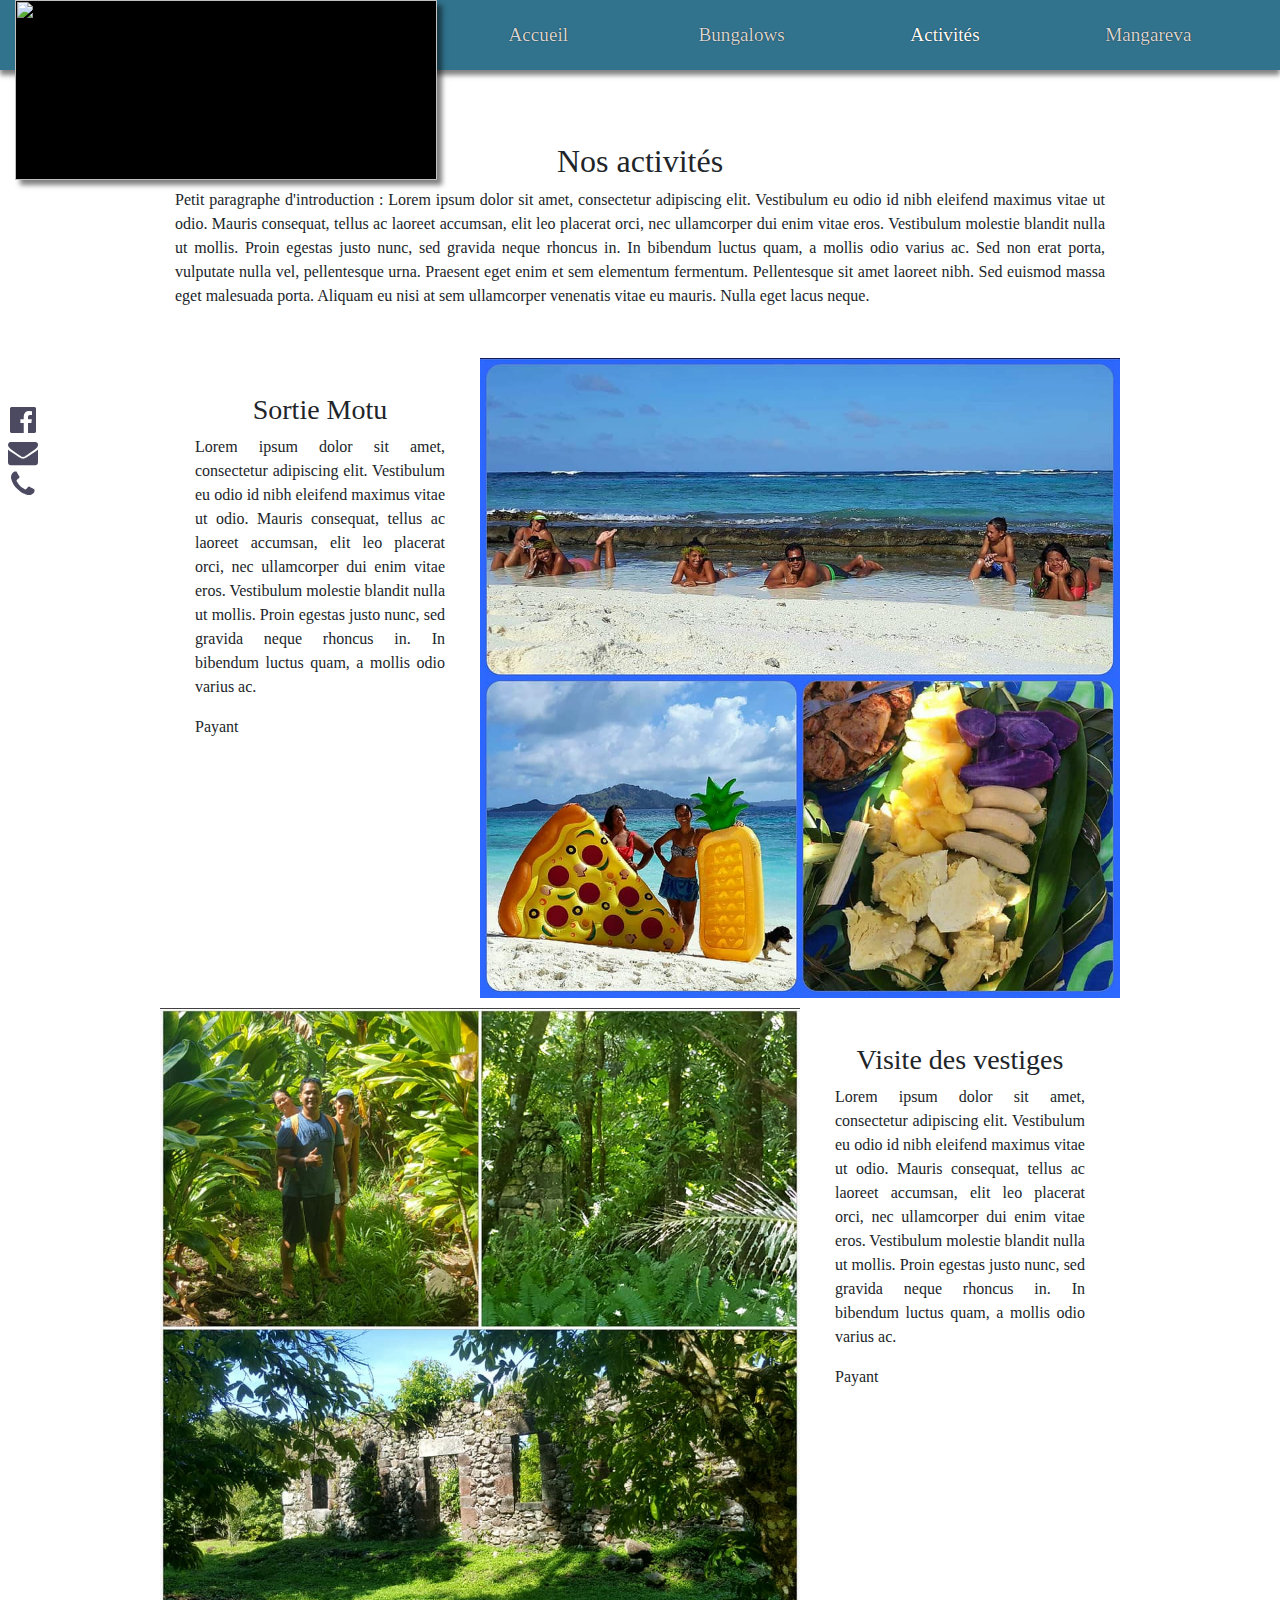
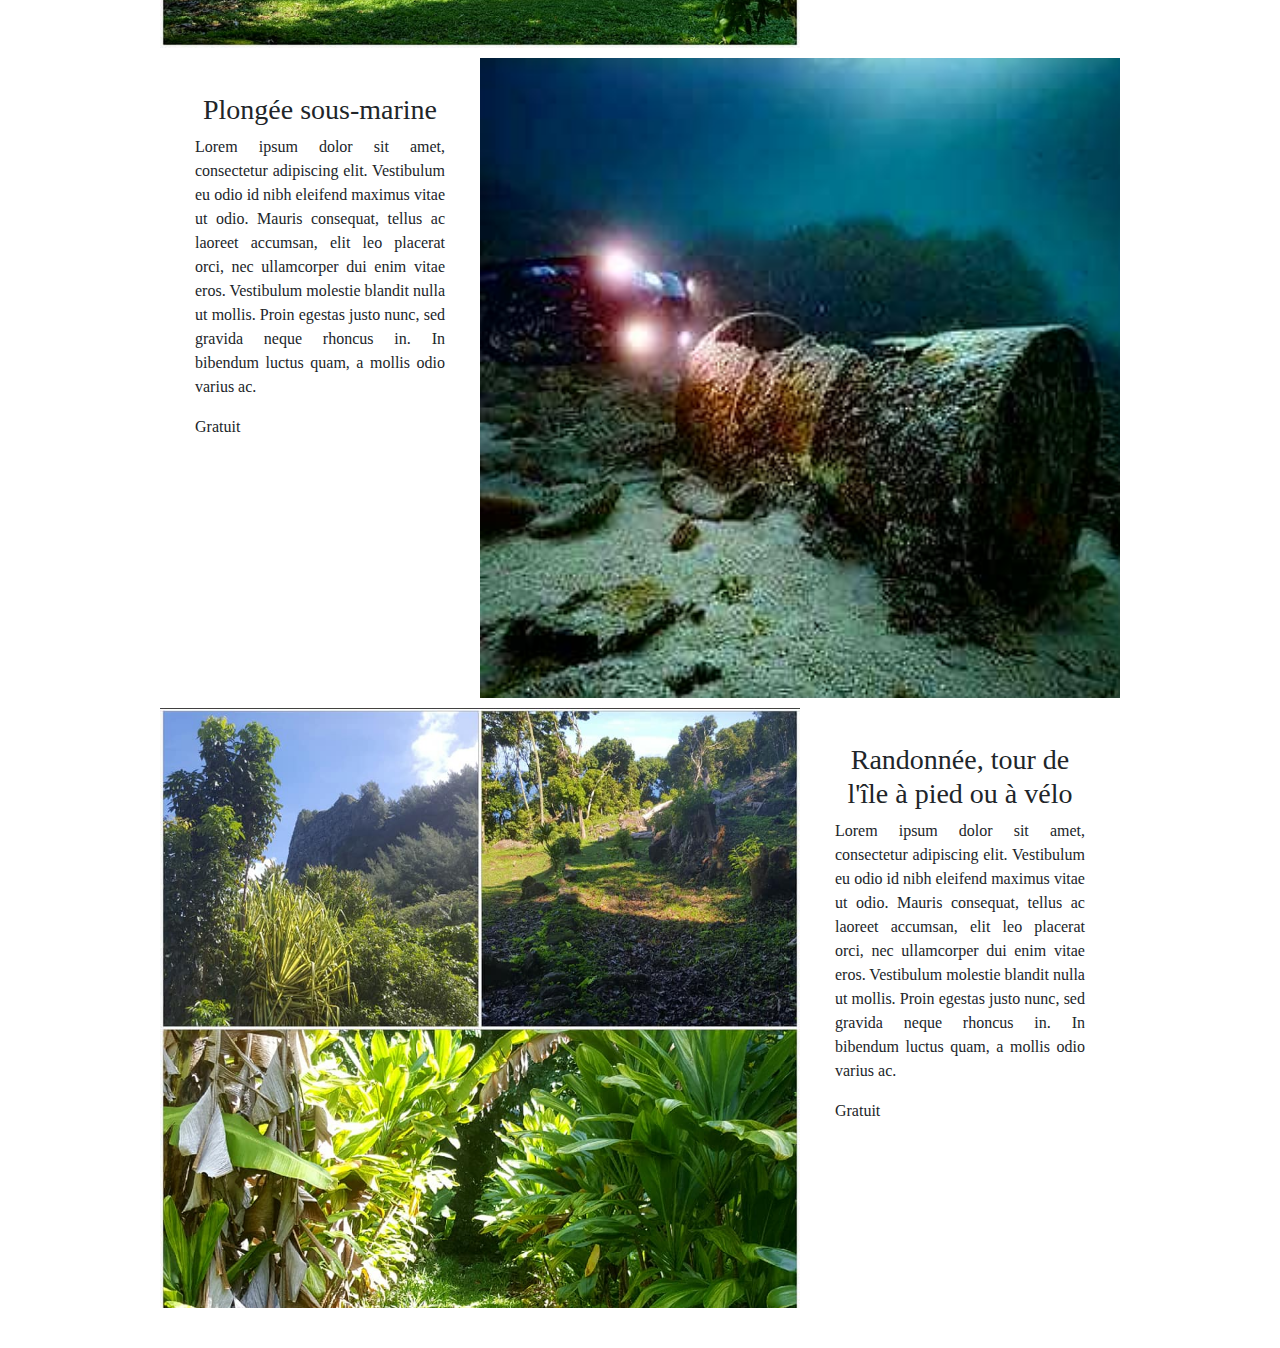
==== activites.html @ 17576810 "button aside" ====
<!DOCTYPE html>
<html lang="en">

<head>
    <meta charset="UTF-8">
    <meta name="viewport" content="width=device-width, initial-scale=1.0">
    <meta http-equiv="X-UA-Compatible" content="ie=edge">
    <title>Document</title>
    <link rel="stylesheet" type="text/css" media="screen" href="css/bootstrap.css" />
    <link rel="stylesheet" type="text/css" media="screen" href="css/main.css" />
    <link rel="stylesheet" type="text/css" media="screen" href="css/activites.css" />
    <link rel="stylesheet" type="text/css" media="screen" href="css/header.css" /><link rel="stylesheet" href="https://cdnjs.cloudflare.com/ajax/libs/font-awesome/4.7.0/css/font-awesome.min.css">
</head>

<body>

    <!-------------- HEADER -------------->
    <header class="row">

            <div id = "title" class="col-md-4 col-xs-12">
                <img src="asset/kurainn400x260.png" class="">
            </div>
    
              <nav id="top" class="navtop col-md-8 col-xs-12" >
                          
                          <ul id="top_ul" class="row w-100">
                              <a href="javascript:void(0);"  class="icon col" onclick="myFunction1()" style="color : black;">&#9776;</a>
                              <li class="col"><a href="index.html">Accueil</a></li>
                              <li class="col"><a href="bungalow.html">Bungalows</a></li>
                              <li class="col"><a href="activites.html" class="navtopactive">Activités</a></li>
                              <li class="col"><a href="mangareva.html">Mangareva</a></li>
                              </ul>
              </nav> 
        </header>

        <!-------------- bouton contact fixed -------------->

    <div id="button_aside">
        <ul>
            <li>
                <a href="https://www.facebook.com/profile.php?id=100010718013022&ref=br_rs">
                    <i class="fa fa-facebook-official"></i>
                </a>
            </li>
            <li>
                <a href=""><i class="fa fa-envelope"></i>
                    <ul>
                        <li>shanaboosie@hotmail.fr</li>
                    </ul>
                </a>
            </li>
            <li>
                <a href=""><i class="fa fa-phone"></i>
                    <ul>
                        <li> 87730649</li>
                    </ul>
                </a>
            </li>
        </ul>

    </div>
<br>
<br>
<br>
    <div class="container w-75 phone-100">
        <h2>Nos activités</h2>

        <p>Petit paragraphe d'introduction : Lorem ipsum dolor sit amet, consectetur adipiscing elit. Vestibulum eu odio id
            nibh eleifend maximus vitae ut odio. Mauris consequat, tellus ac laoreet accumsan, elit leo placerat orci, nec
            ullamcorper dui enim vitae eros. Vestibulum molestie blandit nulla ut mollis. Proin egestas justo nunc, sed gravida
            neque rhoncus in. In bibendum luctus quam, a mollis odio varius ac. Sed non erat porta, vulputate nulla vel,
            pellentesque urna. Praesent eget enim et sem elementum fermentum. Pellentesque sit amet laoreet nibh. Sed euismod
            massa eget malesuada porta. Aliquam eu nisi at sem ullamcorper venenatis vitae eu mauris. Nulla eget lacus neque.</p>

        <!-- ------------  ACTIVITES ---------------->


        <!--     1     -->
        <div class=" activity_card row p-0">
            <div class="col-lg-4 col-md-4 col-xs-12 p-0 info_activity">
                <h3>Sortie Motu</h3>
                <p>Lorem ipsum dolor sit amet, consectetur adipiscing elit. Vestibulum eu odio id nibh eleifend maximus vitae
                    ut odio. Mauris consequat, tellus ac laoreet accumsan, elit leo placerat orci, nec ullamcorper dui enim
                    vitae eros. Vestibulum molestie blandit nulla ut mollis. Proin egestas justo nunc, sed gravida neque
                    rhoncus in. In bibendum luctus quam, a mollis odio varius ac.</p>
                <span>Payant</span>
            </div>
            <div class="col-lg-8 col-md-8 p-0">
                <img src="asset/activites/activite1.jpg">
            </div>
        </div>

        <!--     2     -->
        <div class=" activity_card row ">
            <div class="col-md-8 p-0">
                <img src="asset/activites/activite2.jpg">
            </div>
            <div class="col-md-4 col-xs-12 p-0 info_activity">
                <h3>Visite des vestiges</h3>
                <p>Lorem ipsum dolor sit amet, consectetur adipiscing elit. Vestibulum eu odio id nibh eleifend maximus vitae
                    ut odio. Mauris consequat, tellus ac laoreet accumsan, elit leo placerat orci, nec ullamcorper dui enim
                    vitae eros. Vestibulum molestie blandit nulla ut mollis. Proin egestas justo nunc, sed gravida neque
                    rhoncus in. In bibendum luctus quam, a mollis odio varius ac.</p>
                <span>Payant</span>
            </div>
        </div>

        <!--     3     -->
        <div class=" activity_card row ">
            <div class="col-md-4 col-xs-12 p-0 info_activity">
                <h3>Plongée sous-marine</h3>
                    <p>Lorem ipsum dolor sit amet, consectetur adipiscing elit. Vestibulum eu odio id nibh eleifend maximus
                        vitae ut odio. Mauris consequat, tellus ac laoreet accumsan, elit leo placerat orci, nec ullamcorper
                        dui enim vitae eros. Vestibulum molestie blandit nulla ut mollis. Proin egestas justo nunc, sed gravida
                        neque rhoncus in. In bibendum luctus quam, a mollis odio varius ac.</p>
                    <span>Gratuit</span>
            </div>
            <div class="col-md-8 p-0">
                <img src="asset/activites/activite3.jpg">
            </div>
        </div>

        <!--     4     -->
        <div class=" activity_card row ">
            <div class="col-md-8 p-0">
                <img src="asset/activites/activite4.jpg">
            </div>
            <div class="col-md-4 col-xs-12 p-0 info_activity">
                <h3>Randonnée, tour de l'île à pied ou à vélo</h3>
                <p>Lorem ipsum dolor sit amet, consectetur adipiscing elit. Vestibulum eu odio id nibh eleifend maximus vitae
                    ut odio. Mauris consequat, tellus ac laoreet accumsan, elit leo placerat orci, nec ullamcorper dui enim
                    vitae eros. Vestibulum molestie blandit nulla ut mollis. Proin egestas justo nunc, sed gravida neque
                    rhoncus in. In bibendum luctus quam, a mollis odio varius ac.</p>
                <span>Gratuit</span>
            </div>

        </div>



    </div>

    <script>
            function myFunction1() {
                var x = document.getElementById("top");
                if (x.className === "navtop col-md-8 col-xs-12") {
                    x.className += " responsive";
                    document.getElementById("top_ul").className = "w-100 m-auto";
                    console.log(document.getElementById("top").className);
                } else {
                    x.className = "navtop col-md-8 col-xs-12";
                    document.getElementById("top_ul").className = "row w-100 m-auto";
                    console.log(document.getElementById("top").className);
                }
            }
        </script>
</body>

</html>
---- css/main.css ----
html, body{
    margin:0;
    padding:0;
    /* width : 100%; */
    overflow-x : hidden
}

body{
    font-family : "Baskerville Old Face", Cambria, Cochin, Georgia, Times, 'Times New Roman', serif;
    /* background-color: rgba(194, 205, 233, 0.541); */
}


ul{
    list-style: none;
}

section{
    padding-top : 50px;
    padding-bottom : 50px;
}


#button_aside{
    position : fixed;
    left : 0px;
    top : 45%;
    width : 40px;
    /* background-color: rgba(255, 255, 255, 0.521); */
    padding-left : 5px;
    text-align: center;
    z-index: 1000;
}


#button_aside ul, #button_asideli{
    margin : 0;
    padding : 0;
}

#button_aside li{
    height : 30px;
    margin-bottom : 2px;
}

#button_aside ul li ul{
    display : none;
    text-align: left;
}

#button_aside ul li ul li{
    background-color: rgba(194, 205, 233, 0.877);
    display: inline-block;
    padding : 2px;
    border-radius: 5px;
    border : 1px solid black;
    color : black;
    padding-left : 5px;
    padding-right : 5px;
}



#button_aside a{
    display: block;
}


#button_aside .fa{
    font-size : 30px;
    color : rgb(76, 74, 97);
}

#button_aside .fa-facebook-official:hover{    
    font-size : 32px;
    color : rgb(0, 31, 97);
}



#button_aside .fa-envelope:hover{  
    font-size : 32px;
    color :  rgb(179, 32, 13);
}

#button_aside .fa-phone:hover{  
    font-size : 32px;
    color :  rgb(63, 151, 3);
}

#button_aside li:hover ul{
    display : block;
    
    position: relative;
    left : 40px;
    top : -32px;
    text-align : left;
    width : auto;
}
---- css/activites.css ----
body{
    font-family: 'Open Sans', "PT Sans Narrow";
   
    text-align: justify;
}

h3, h2{
    text-align : center;
}

.activity_card{
    margin-top : 50px;
    border-radius : 5px;
    height : 600px;
}


img{
    height : 100%;
    width : 100%;
    background-color: #000;
}

.info_activity{
    padding : 35px !important;
    background-color: rgba(255, 255, 255, 0.199);
}



@media screen and (max-width: 850px) {

    .info_activity, activity_card{
        padding : 5px !important;
    }

    img{
        background-color: #000;
        margin: auto;
    }
    
}

@media screen and (max-width: 650px) {

    .phone-100{
        width : 100%;
        margin : auto;
        padding : 0;
    }

    img{
        background-color: #000;
        margin: auto;
    }
    
}
---- css/header.css ----
@charset "UTF-8";


header {
    background-color: rgba(27, 99, 128, 0.9);
    text-align: center;
    font-family: 'Open Sans', "PT Sans Narrow";
    height: 70px;
    position : relative;
    margin: 0 !important;
    padding-left : 15px;
    z-index : 1000 !important;
    /* margin-bottom : 2px !important; */
    box-shadow : 0px 5px 5px rgba(0, 0, 0, 0.5);
}

header .navtop {
    vertical-align: middle;
}

header a {
    display: block;
    text-align: center;
    text-decoration: none;
    text-shadow: 0px 0 1px rgba(0, 0, 0, 1);
    font-size: 1.2em;
    color: #d4d6d8;
}
#title{

    width: 350px !important;
    height: 180px;
    overflow : hidden;
    padding : 0 !important;
    box-shadow : 5px 5px 5px rgba(0, 0, 0, 0.5);
    /* margin-top: 10px; */
    max-width : 600px;
}

#title img {
    /* transform: rotate(-10deg); */
    display: inline-block;
    height: 100%;
    vertical-align: middle;
    width : 100%;
}

header a:hover {
    text-decoration: none;
    color: white;
    text-shadow: 0px 0 1px rgba(255, 255, 255, 0);
}

#top {
    height : 0;
}


header li,
header .col,
header ul {
    padding: 0px;
    position: relative;
}

header ul {
    margin-top: 35px !important;
    transform: translateY(-50%);
}

header .icon {
    display: none;
}
.navtopactive{
    color : white !important;
}



@media screen and (max-width: 850px) {
    #title {
        width: 260px !important;
    }
}


@media screen and (max-width: 760px) {
    header {
        height: 220px;
        margin-top : 0;
        
        transform: rotate(0deg);
    }


}

@media screen and (max-width: 650px) {

        header {
            padding : 0;
        }
    #title {
        width: 100% !important;
        height : 100%;
    }
    #top, #title{
        padding : 0;
    }
    header .navtop li {
        display: none;
    }
    header .navtop ul {
        text-align: center;
    }
    header .icon {
        display: block;
        margin: auto;
        font-size: 2em;
        color : black;
        margin-top : -82px;
        margin-left : 90%;
        height : 40px;
        z-index : 20;
    }
    header .navtop.responsive {     
        margin : auto;
        margin-top : 100px;
    }
    
    header .navtop.responsive li {
        display: block;
        background-color : rgba(0, 0, 0, 0.6) !important;
    }

    #top_ul{
        margin : auto;
        
    }

    
}
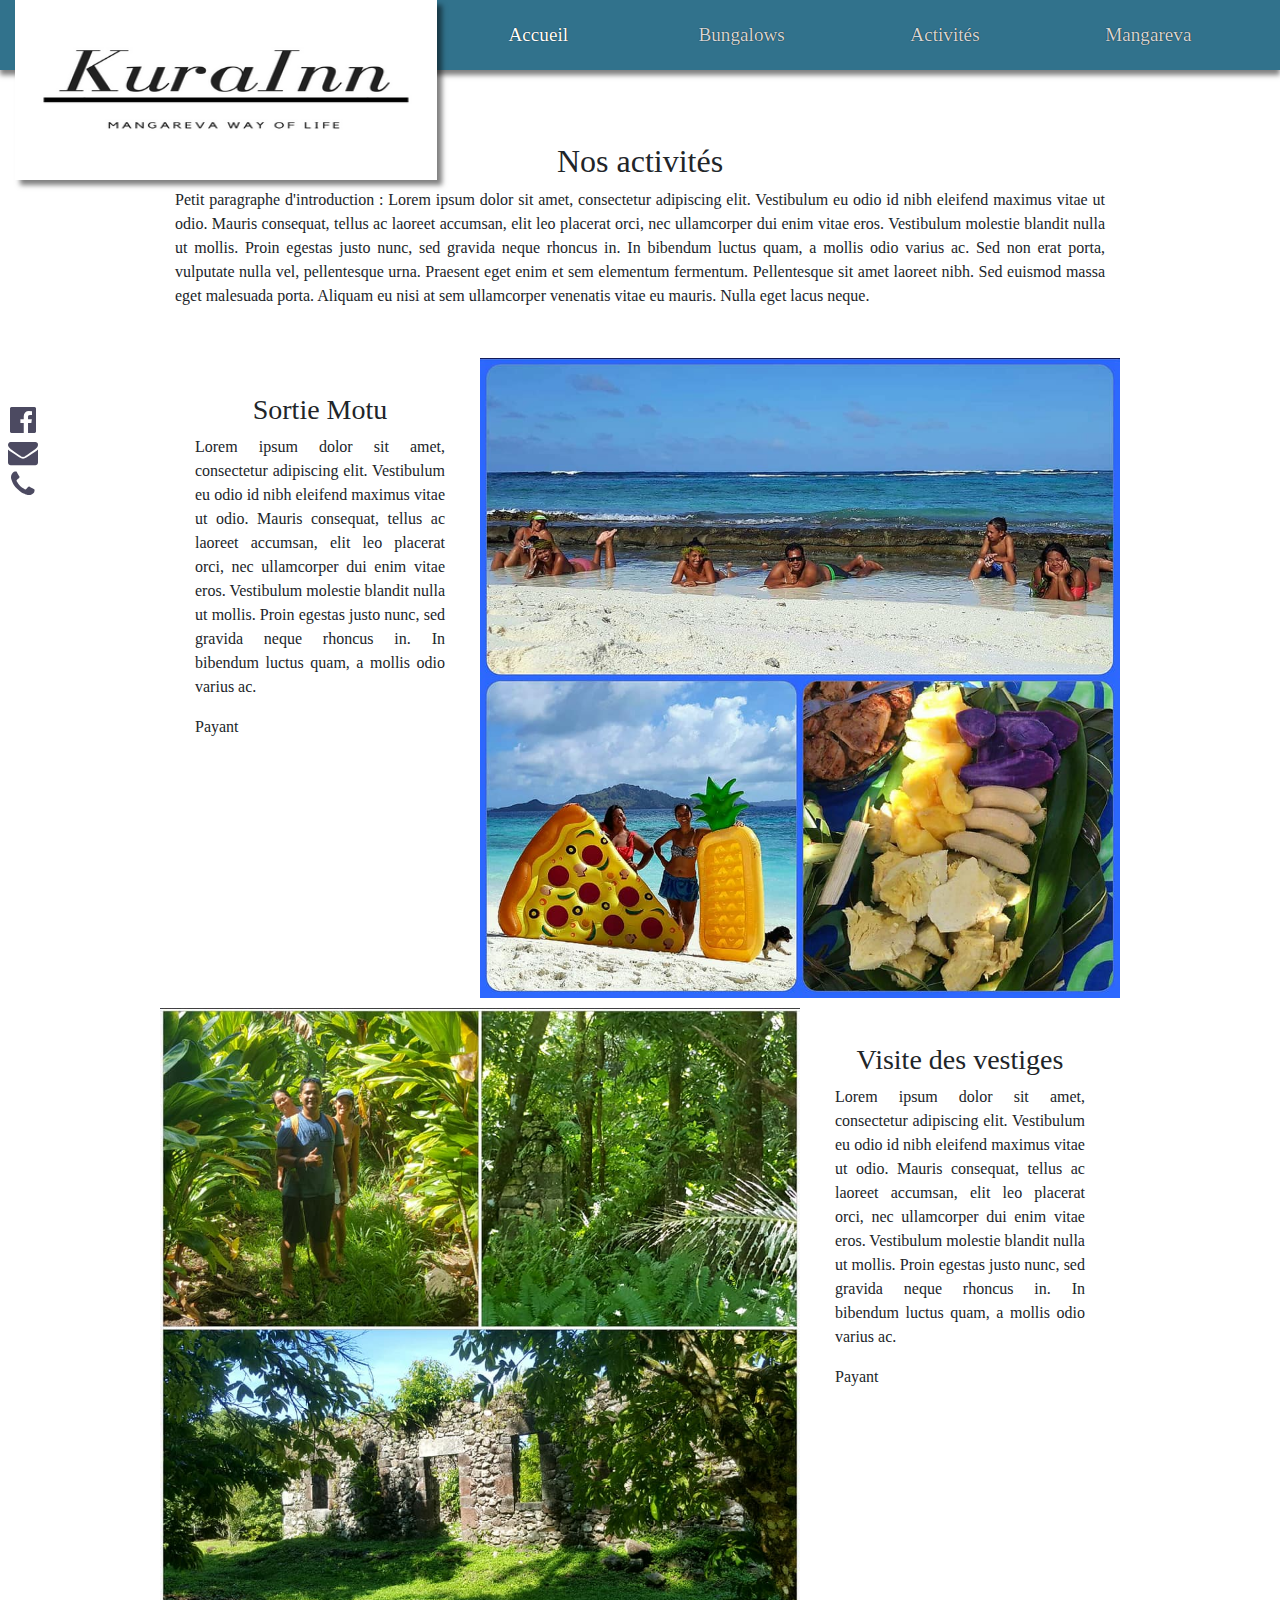
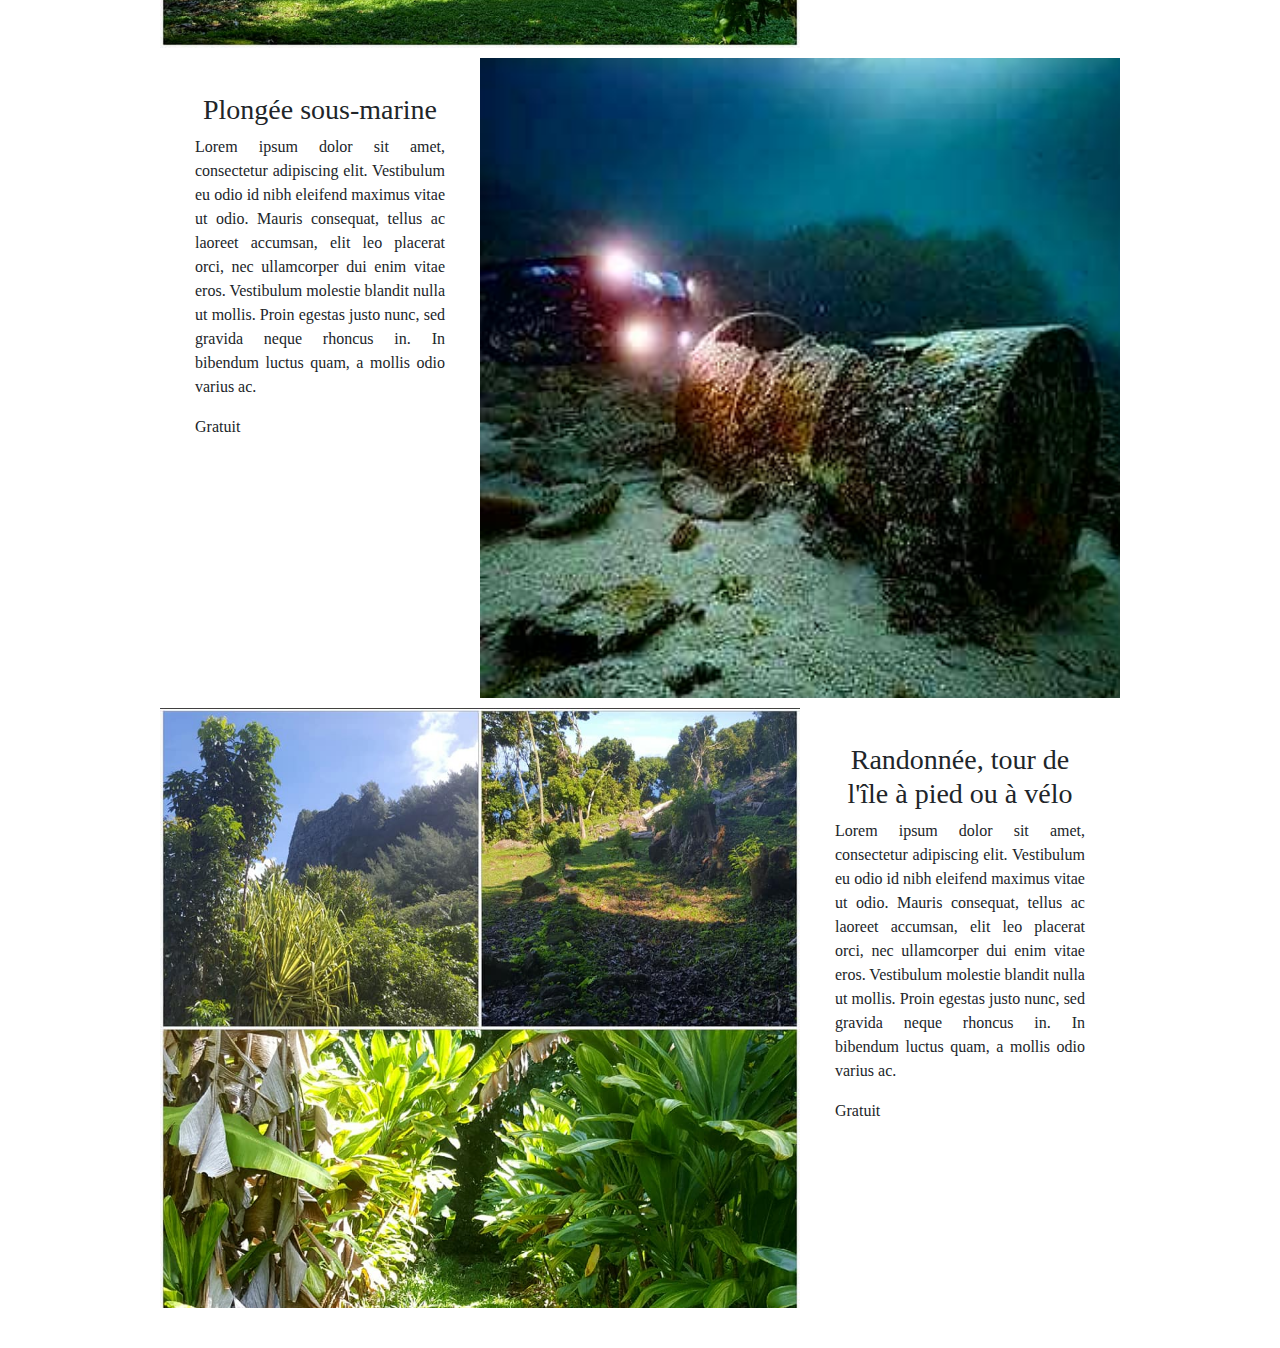
==== commit 72c21735: "header done !" ====
--- a/activites.html
+++ b/activites.html
@@ -9,7 +9,7 @@
     <link rel="stylesheet" type="text/css" media="screen" href="css/bootstrap.css" />
     <link rel="stylesheet" type="text/css" media="screen" href="css/main.css" />
     <link rel="stylesheet" type="text/css" media="screen" href="css/activites.css" />
-    <link rel="stylesheet" type="text/css" media="screen" href="css/header.css" /><link rel="stylesheet" href="https://cdnjs.cloudflare.com/ajax/libs/font-awesome/4.7.0/css/font-awesome.min.css">
+    <link rel="stylesheet" type="text/css" media="screen" href="css/header.css" /><link rel="stylesheet" href="https://cdnjs.cloudflare.com/ajax/libs/font-awesome/4.7.0/css/font-awesome.min.css"> 
 </head>
 
 <body>
@@ -17,28 +17,28 @@
     <!-------------- HEADER -------------->
     <header class="row">
 
-            <div id = "title" class="col-md-4 col-xs-12">
-                <img src="asset/kurainn400x260.png" class="">
-            </div>
-    
-              <nav id="top" class="navtop col-md-8 col-xs-12" >
-                          
-                          <ul id="top_ul" class="row w-100">
-                              <a href="javascript:void(0);"  class="icon col" onclick="myFunction1()" style="color : black;">&#9776;</a>
-                              <li class="col"><a href="index.html">Accueil</a></li>
-                              <li class="col"><a href="bungalow.html">Bungalows</a></li>
-                              <li class="col"><a href="activites.html" class="navtopactive">Activités</a></li>
-                              <li class="col"><a href="mangareva.html">Mangareva</a></li>
-                              </ul>
-              </nav> 
-        </header>
+        <div id = "title" class="col-md-4 ">
+            <img src="asset/KuraInn400x260.png" class="">
+        </div>
+
+          <nav id="top" class="navtop col-md-8" >
+                      
+                      <ul id="top_ul" class="row w-100">
+                          <a href="javascript:void(0);"  class="icon col" onclick="myFunction1()" style="color : black;">&#9776;</a>
+                          <li class="col "><a href="index.html" class="navtopactive">Accueil</a></li>
+                          <li class="col"><a href="bungalow.html">Bungalows</a></li>
+                          <li class="col"><a href="activites.html">Activités</a></li>
+                          <li class="col"><a href="mangareva.html">Mangareva</a></li>
+                          </ul>
+          </nav> 
+    </header>
 
         <!-------------- bouton contact fixed -------------->
 
     <div id="button_aside">
         <ul>
             <li>
-                <a href="https://www.facebook.com/profile.php?id=100010718013022&ref=br_rs">
+                <a href="https://www.facebook.com/profile.php?id=100010718013022&ref=br_rs" target="_blank">
                     <i class="fa fa-facebook-official"></i>
                 </a>
             </li>
@@ -141,19 +141,19 @@
     </div>
 
     <script>
-            function myFunction1() {
-                var x = document.getElementById("top");
-                if (x.className === "navtop col-md-8 col-xs-12") {
-                    x.className += " responsive";
-                    document.getElementById("top_ul").className = "w-100 m-auto";
-                    console.log(document.getElementById("top").className);
-                } else {
-                    x.className = "navtop col-md-8 col-xs-12";
-                    document.getElementById("top_ul").className = "row w-100 m-auto";
-                    console.log(document.getElementById("top").className);
-                }
+        function myFunction1() {
+            var x = document.getElementById("top");
+            if (x.className === "navtop col-md-8") {
+                x.className += " responsive";
+                document.getElementById("top_ul").className = "w-100";
+                console.log(document.getElementById("top").className);
+            } else {
+                x.className = "navtop col-md-8";
+                document.getElementById("top_ul").className = "row w-100";
+                console.log(document.getElementById("top").className);
             }
-        </script>
+        }
+    </script>
 </body>
 
 </html>--- a/css/main.css
+++ b/css/main.css
@@ -11,6 +11,10 @@
 body{
     font-family : "Baskerville Old Face", Cambria, Cochin, Georgia, Times, 'Times New Roman', serif;
     /* background-color: rgba(194, 205, 233, 0.541); */
+    -webkit-transition-property: all; /* Safari */
+    -webkit-transition-duration: 2s; /* Safari */
+    transition-property: all;
+    transition-duration: 2s;
 }
 
 
@@ -91,7 +95,7 @@
     color :  rgb(63, 151, 3);
 }
 
-#button_aside li:hover ul{
+#button_aside li:hover ul, #button_aside li:active ul{
     display : block;
     
     position: relative;
--- a/css/header.css
+++ b/css/header.css
@@ -33,16 +33,16 @@
     overflow : hidden;
     padding : 0 !important;
     box-shadow : 5px 5px 5px rgba(0, 0, 0, 0.5);
-    /* margin-top: 10px; */
     max-width : 600px;
+    background-color: white;
 }
 
 #title img {
-    /* transform: rotate(-10deg); */
     display: inline-block;
     height: 100%;
     vertical-align: middle;
     width : 100%;
+    max-width : 500px;
 }
 
 header a:hover {
@@ -81,10 +81,18 @@
     #title {
         width: 260px !important;
     }
+
+    #title{
+        flex: 0 0 33.333333%;
+    }
+
+    #top{
+        flex: 0 0 66.666667%;
+    }
 }
 
 
-@media screen and (max-width: 760px) {
+@media screen and (max-width: 600px) {
     header {
         height: 220px;
         margin-top : 0;
@@ -93,17 +101,25 @@
     }
 
 
-}
 
-@media screen and (max-width: 650px) {
-
-        header {
+     header {
             padding : 0;
         }
     #title {
         width: 100% !important;
         height : 100%;
+        background-color : white;
+        flex: 0 0 100%;
     }
+
+    #top{
+        flex: 0 0 100%;
+    }
+
+    #title img{
+        width : 80% ;
+    }
+
     #top, #title{
         padding : 0;
     }
@@ -115,17 +131,16 @@
     }
     header .icon {
         display: block;
-        margin: auto;
         font-size: 2em;
         color : black;
-        margin-top : -82px;
-        margin-left : 90%;
+        margin-top : -76px;
+        left : 40%;
         height : 40px;
         z-index : 20;
     }
     header .navtop.responsive {     
         margin : auto;
-        margin-top : 100px;
+        margin-top : 76px;
     }
     
     header .navtop.responsive li {
@@ -143,3 +158,5 @@
 
 
 
+
+
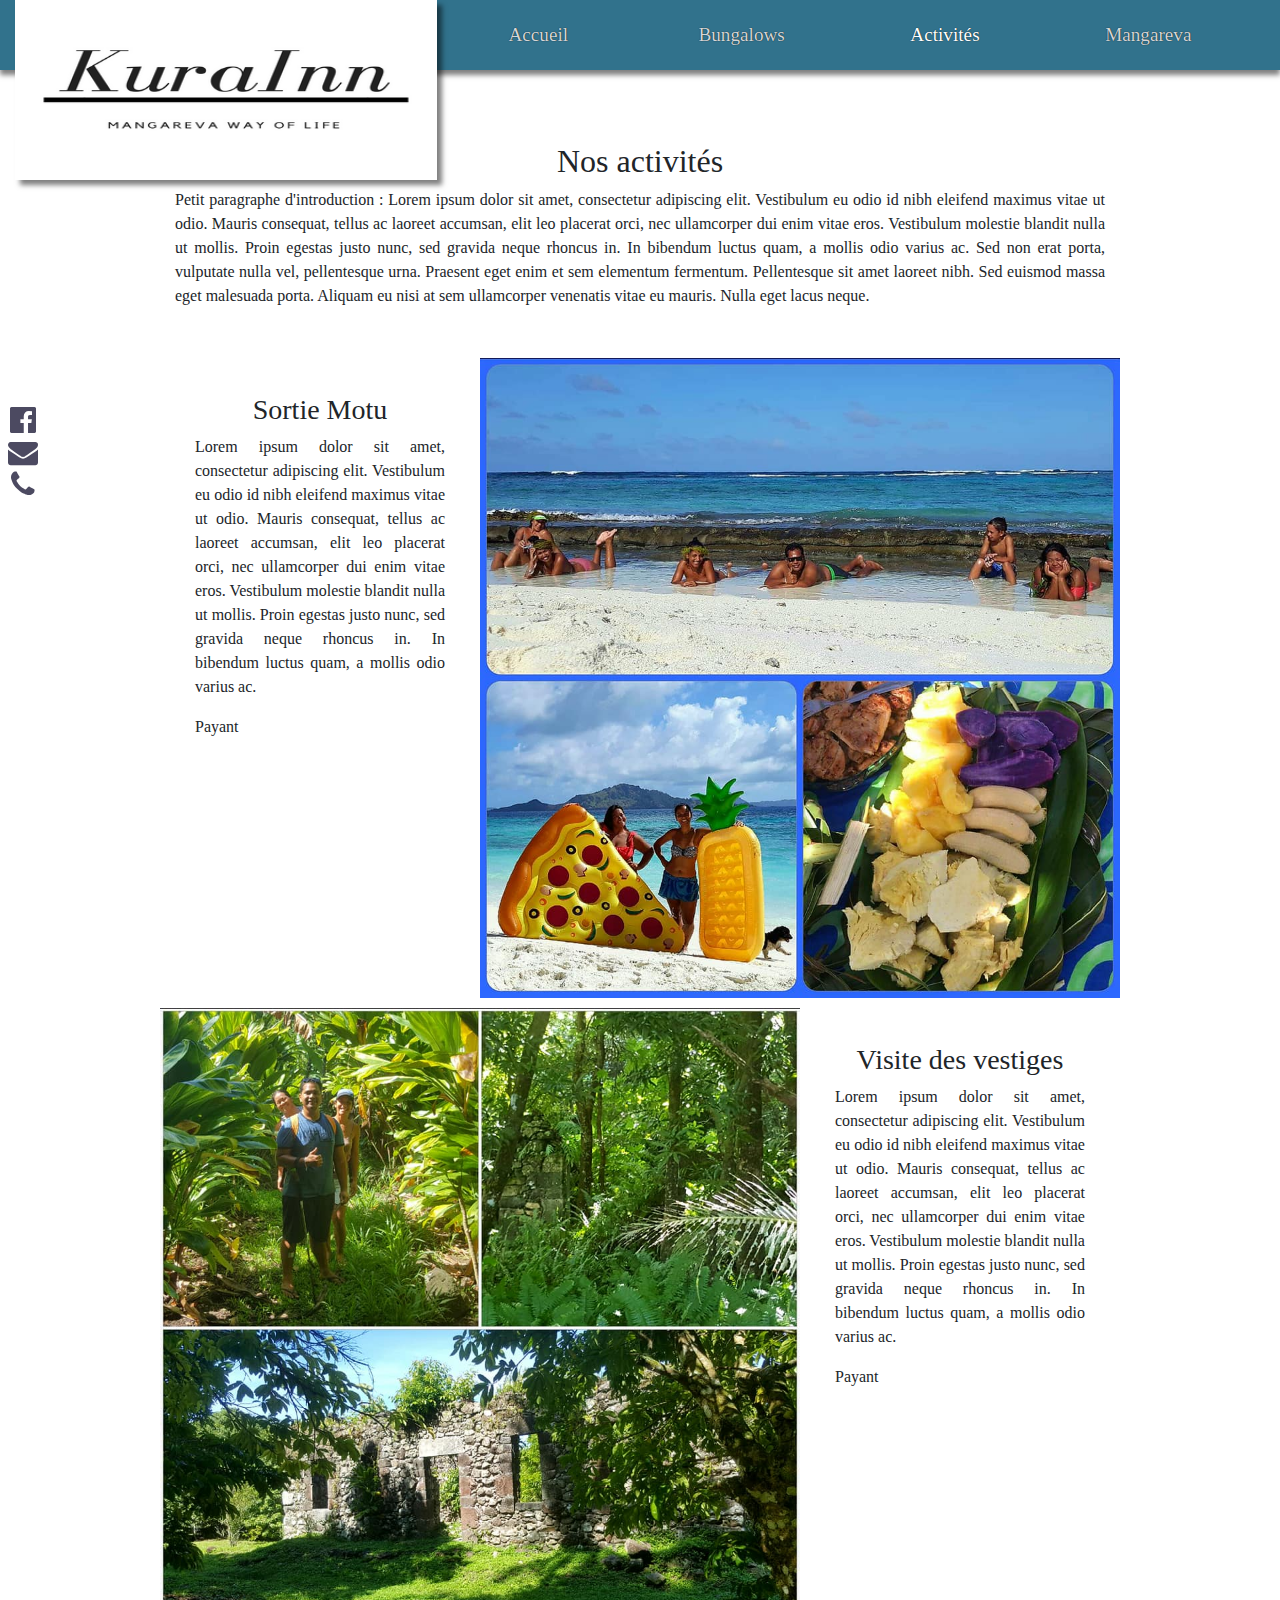
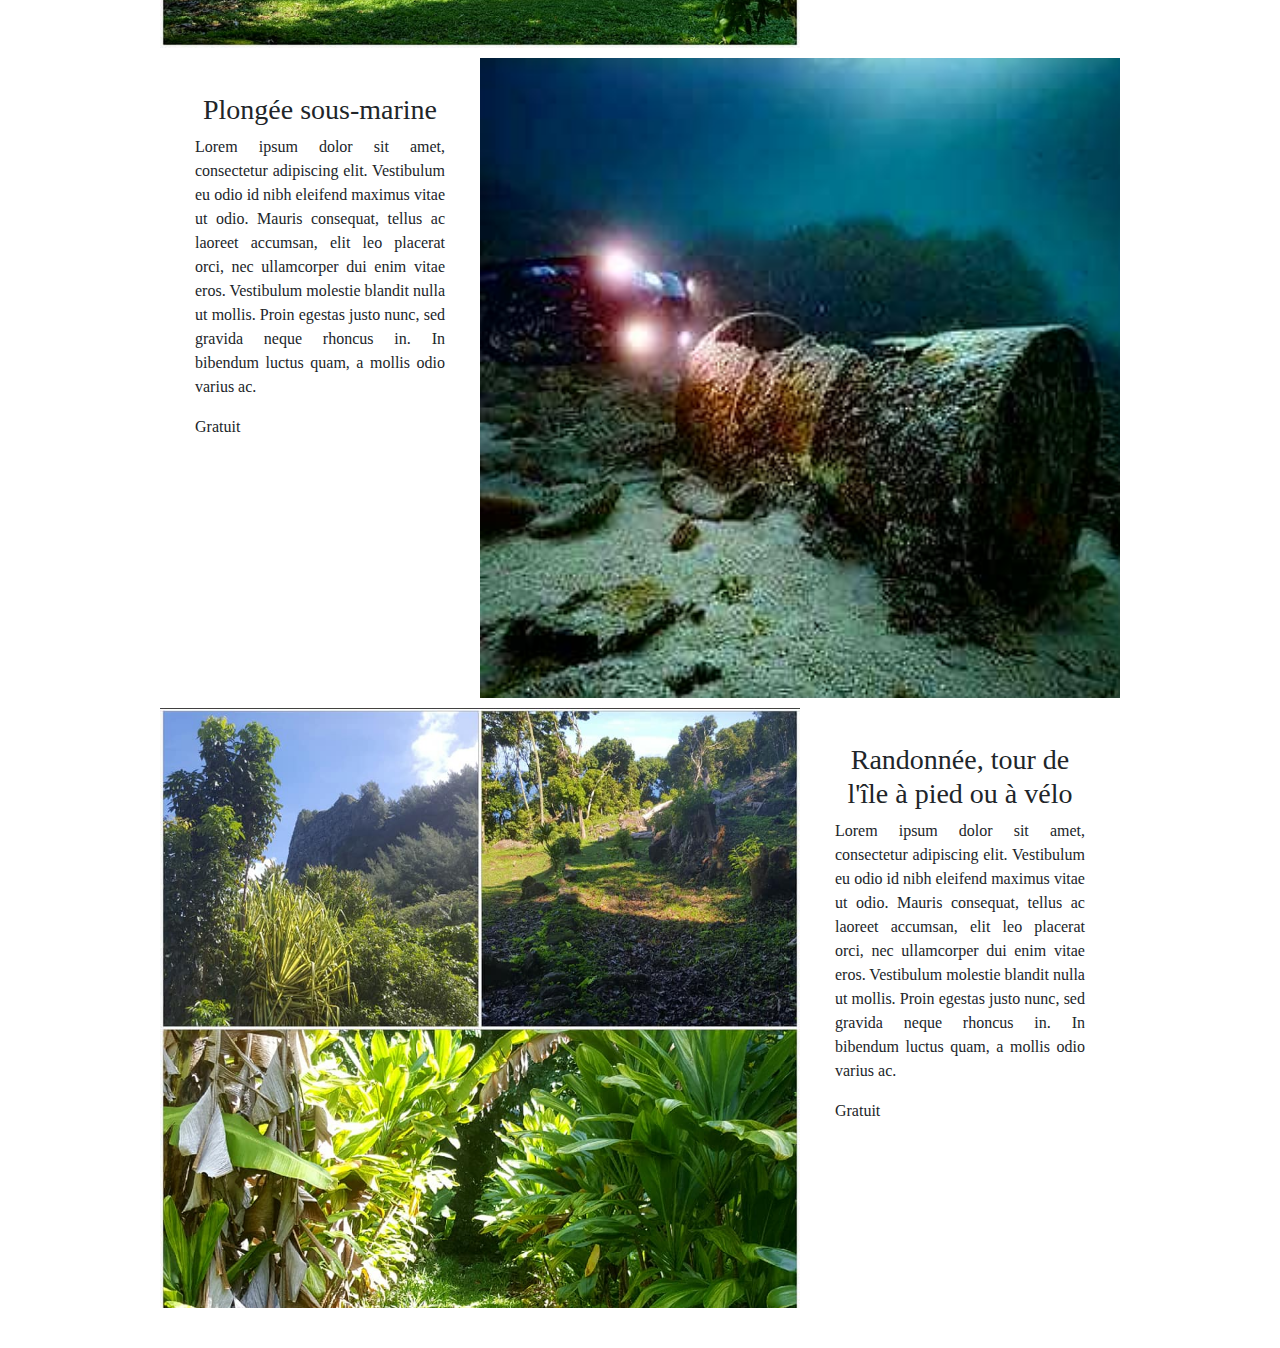
==== commit c60e98fa: "header lien actif" ====
--- a/activites.html
+++ b/activites.html
@@ -25,9 +25,9 @@
                       
                       <ul id="top_ul" class="row w-100">
                           <a href="javascript:void(0);"  class="icon col" onclick="myFunction1()" style="color : black;">&#9776;</a>
-                          <li class="col "><a href="index.html" class="navtopactive">Accueil</a></li>
+                          <li class="col "><a href="index.html" >Accueil</a></li>
                           <li class="col"><a href="bungalow.html">Bungalows</a></li>
-                          <li class="col"><a href="activites.html">Activités</a></li>
+                          <li class="col"><a href="activites.html" class="navtopactive">Activités</a></li>
                           <li class="col"><a href="mangareva.html">Mangareva</a></li>
                           </ul>
           </nav> 
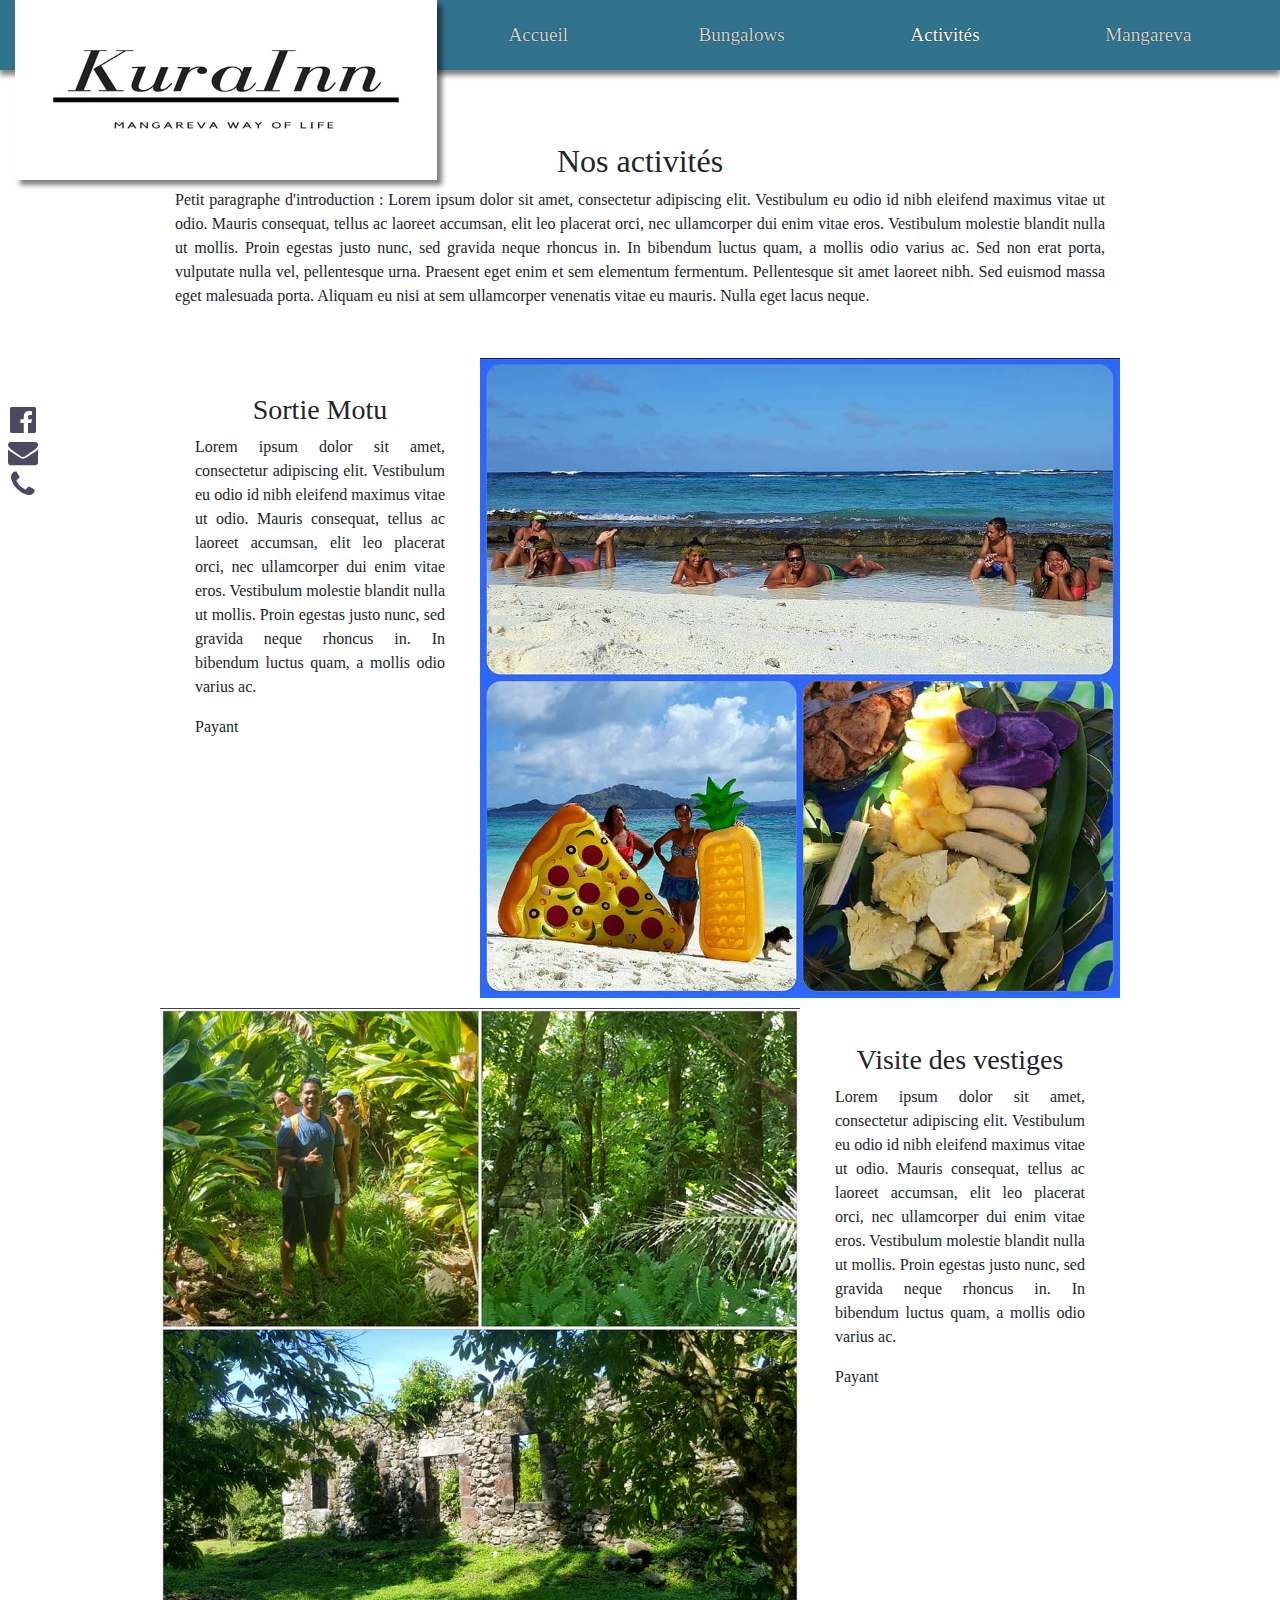
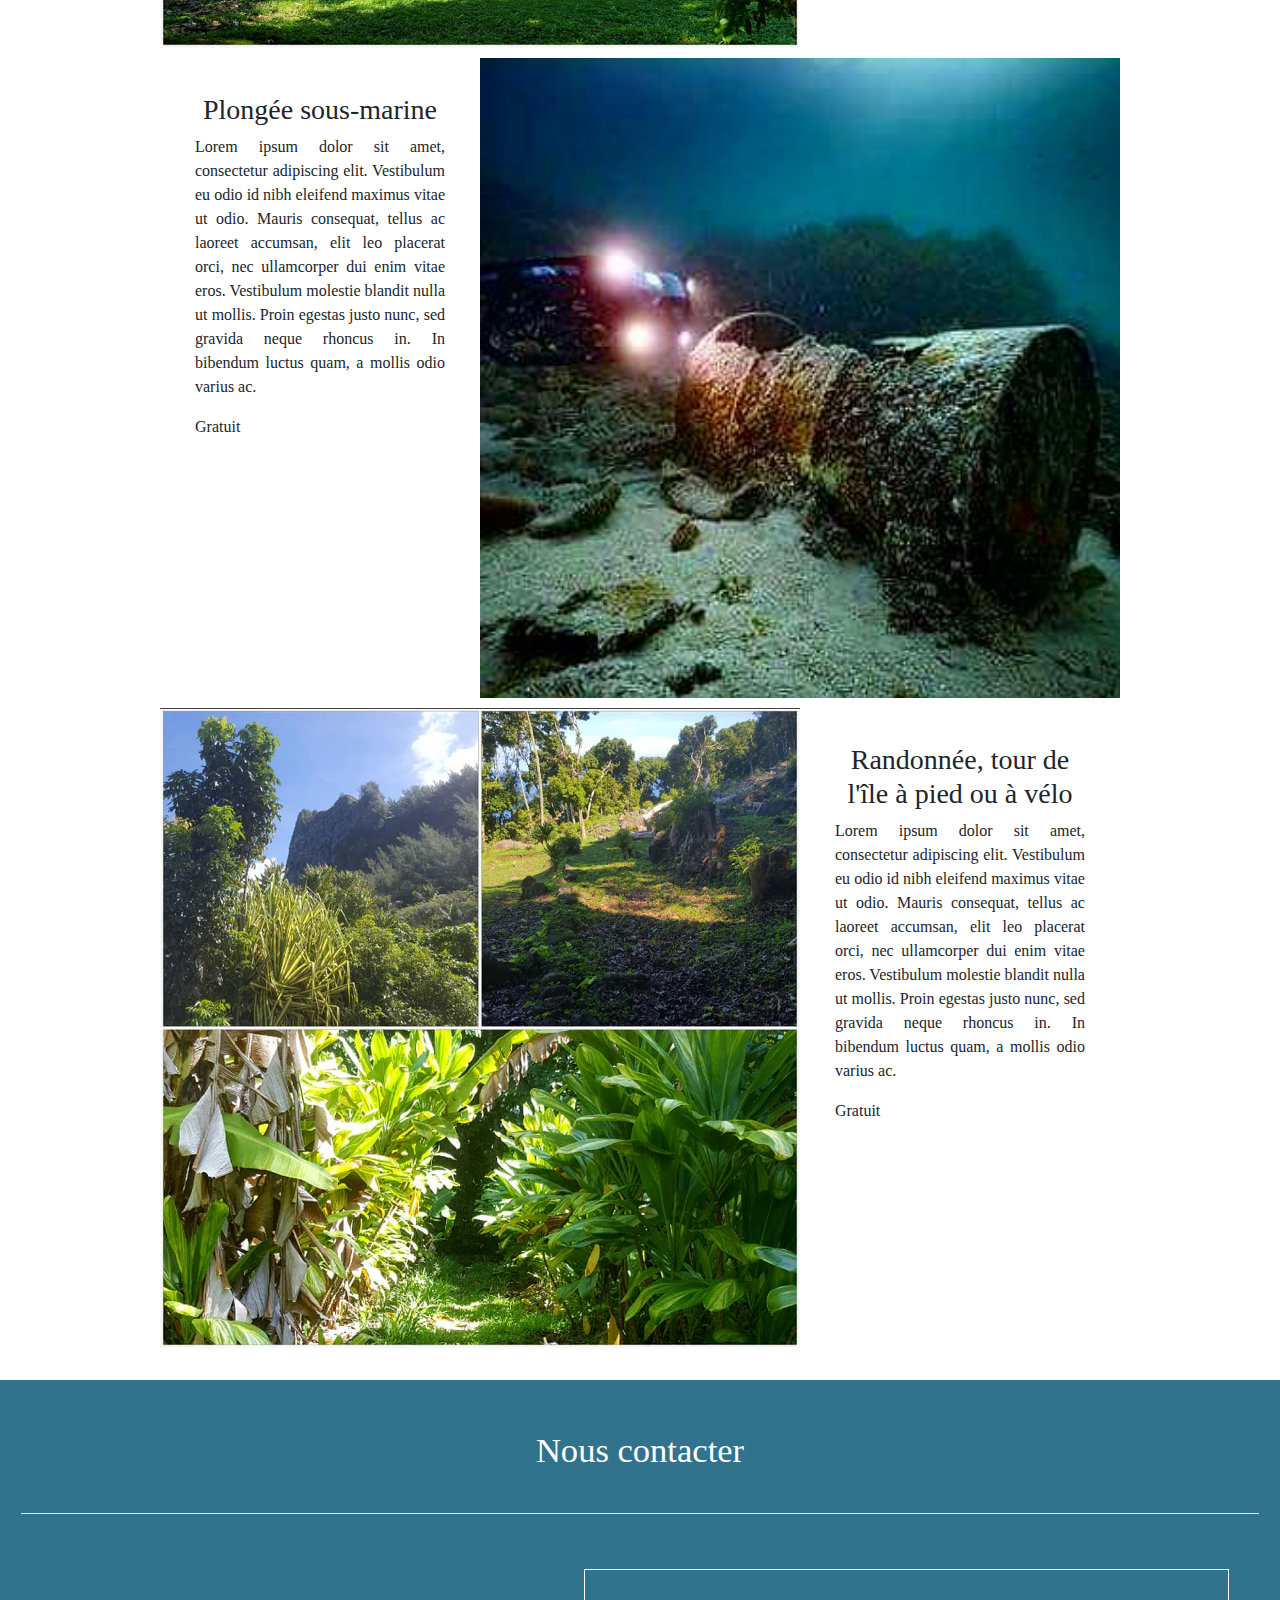
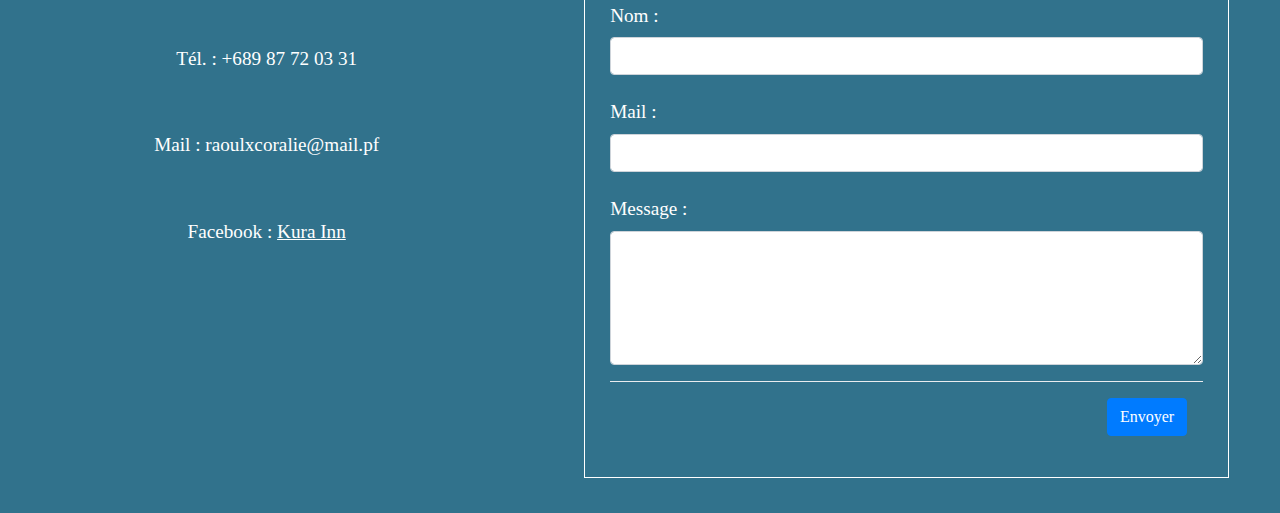
==== commit d850ab29: "validation 1" ====
--- a/activites.html
+++ b/activites.html
@@ -5,7 +5,7 @@
     <meta charset="UTF-8">
     <meta name="viewport" content="width=device-width, initial-scale=1.0">
     <meta http-equiv="X-UA-Compatible" content="ie=edge">
-    <title>Document</title>
+    <title>KuraInn Activités</title>
     <link rel="stylesheet" type="text/css" media="screen" href="css/bootstrap.css" />
     <link rel="stylesheet" type="text/css" media="screen" href="css/main.css" />
     <link rel="stylesheet" type="text/css" media="screen" href="css/activites.css" />
@@ -43,16 +43,20 @@
                 </a>
             </li>
             <li>
-                <a href=""><i class="fa fa-envelope"></i>
+                <a href="#footer_contactform">
+                    <i class="fa fa-envelope"></i>
+
                     <ul>
-                        <li>shanaboosie@hotmail.fr</li>
+                        <li>raoulxcoralie@mail.pf</li>
                     </ul>
                 </a>
             </li>
             <li>
-                <a href=""><i class="fa fa-phone"></i>
+                <a href="#footer_contactform">
+                    <i class="fa fa-phone"></i>
                     <ul>
-                        <li> 87730649</li>
+                        <li>87720331
+                        </li>
                     </ul>
                 </a>
             </li>
@@ -139,6 +143,53 @@
 
 
     </div>
+    <br><br><br>
+
+     <!---------------------------- FOOTER        ---------------------------->
+     <footer class="container" >
+        <div class="row">
+            <h4>Nous contacter</h4><br>
+        </div>
+
+        <hr align=center color="white" width="99%"><br>
+        <div class="row">
+            <div class="col-md-5 col-xs-12 contact_footer"><br><br><br>
+                Tél. : +689 87 72 03 31
+                <br><br><br> Mail : raoulxcoralie@mail.pf
+                <br><br><br> Facebook :
+                <a href="https://www.facebook.com/profile.php?id=100010718013022&ref=br_rs">Kura Inn</a>
+                <br><br>
+            </div>
+
+            <div class="col-md-7 col-xs-12">
+
+                <!---------------------------- contact form         ---------------------------->
+                <div class="modal-body" id="footer_contactform">
+                    <form action="https://formspree.io/christianroussel89@gmail.com" method="POST">
+                        <div class="form-group">
+                            <label for="c_name" class="col-form-label">Nom :</label>
+                            <input type="text" class="form-control" id="c_name" name="name" required>
+                        </div>
+                        <div class="form-group">
+                            <label for="c_mail" class="col-form-label">Mail :</label>
+                            <input class="form-control" type="email" name="mail_visiteur" id="c_mail" required></input>
+                        </div>
+                        
+                        <div class="form-group">
+                            <label for="c_message" class="col-form-label">Message :</label>
+                            <textarea class="form-control" name="message" id="c_message" rows="5" required></textarea>
+                        </div>
+                        <div class="modal-footer">
+
+                            <button type="submit" class="btn btn-primary">Envoyer</button>
+                        </div>
+                    </form>
+                </div>
+            </div>
+        </div>
+
+
+    </footer>
 
     <script>
         function myFunction1() {
@@ -154,6 +205,8 @@
             }
         }
     </script>
+
+   
 </body>
 
 </html>--- a/css/main.css
+++ b/css/main.css
@@ -11,10 +11,6 @@
 body{
     font-family : "Baskerville Old Face", Cambria, Cochin, Georgia, Times, 'Times New Roman', serif;
     /* background-color: rgba(194, 205, 233, 0.541); */
-    -webkit-transition-property: all; /* Safari */
-    -webkit-transition-duration: 2s; /* Safari */
-    transition-property: all;
-    transition-duration: 2s;
 }
 
 
@@ -105,9 +101,52 @@
     width : auto;
 }
 
+footer{
+    background-color: rgba(27, 99, 128, 0.9);
+    margin : 0;
+    width : 100% !important;
+    max-width: 100% !important;
+    text-align: center;
+    padding : 25px;
+    color : white;
+    font-size: 1.2em;
+}
+
+footer .contact_footer a{
+    color : white;
+    text-decoration: underline;
+}
+footer .contact_footer a:hover{
+    color : white;
+    text-decoration: underline;
+    font-weight: bold;
+}
+
+footer hr{
+    color : white;
+}
+
+#footer_contactform:hover{
+    background-color : rgba(0, 0, 0, 0.13);
+}
+
+
+footer h4{
+ margin : 25px auto;
+ font-size: 1.8em;
+ 
+
+}
+
+footer .modal-body{
+     width : 90%; 
+    margin : 10px auto;
+    padding : 25px;
+    border : 1px solid white;
+    text-align: left;
+}
 
 
 
 
 
-
--- a/css/header.css
+++ b/css/header.css
@@ -42,7 +42,7 @@
     height: 100%;
     vertical-align: middle;
     width : 100%;
-    max-width : 500px;
+    max-width : 400px;
 }
 
 header a:hover {
